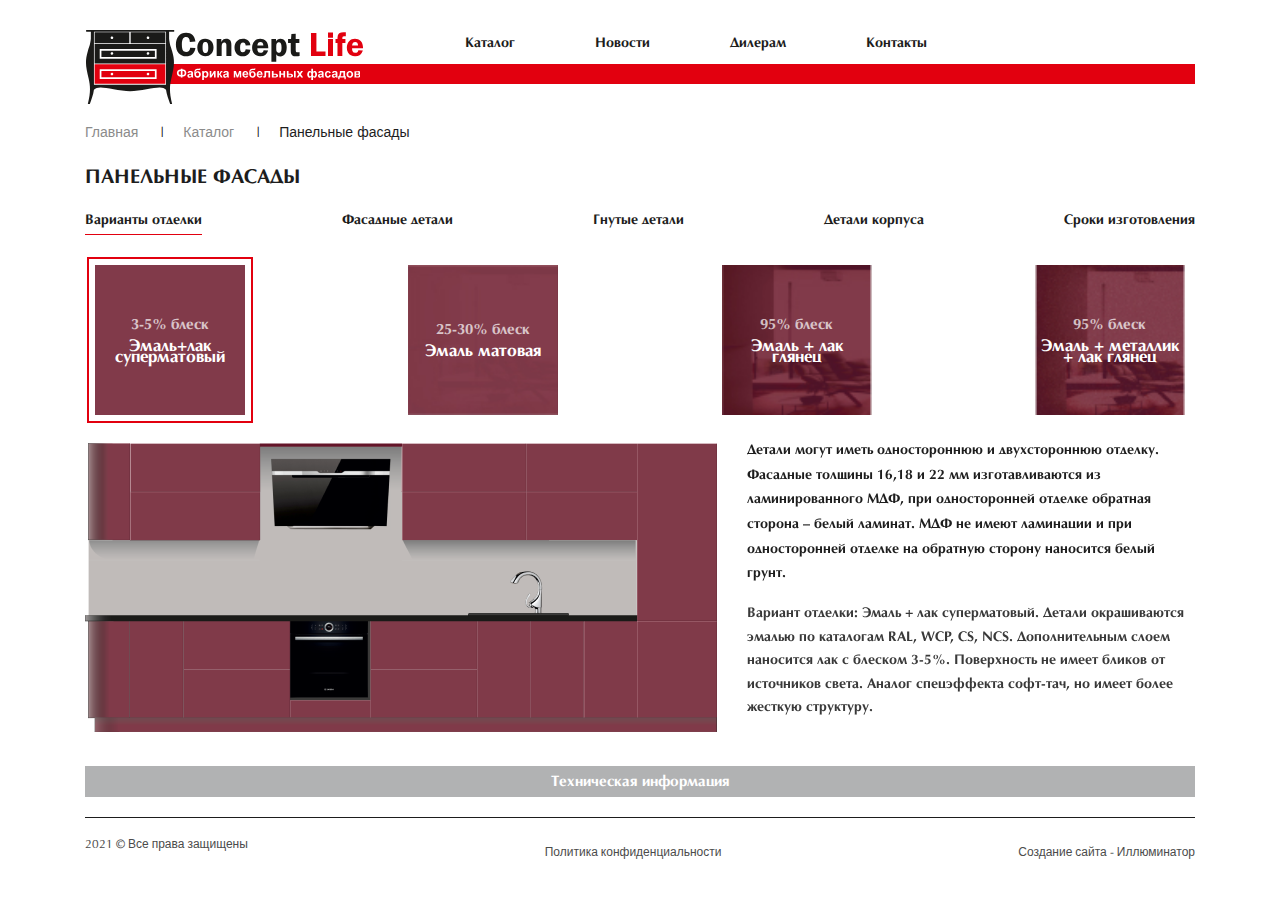
==== panelnyeFasady.html @ f0ea4cc9 "+" ====
<!doctype html>
<html lang="ru">

<head>
    <meta charset="UTF-8">
    <meta name="viewport"
        content="width=device-width, user-scalable=no, initial-scale=1.0, maximum-scale=1.0, minimum-scale=1.0">
    <meta http-equiv="X-UA-Compatible" content="ie=edge">
    <link rel="stylesheet" href="css/bootstrap.min.css">
    <link rel="stylesheet" href="css/first.css">
    <link rel="stylesheet" href="css/fonts/fonts.css">
    <title></title>
</head>

<body>
    <header>
        <div class="container">
            <div class="row">
                <div class="col-lg-4">
                    <a href="/"><img src="/images/logoHead.svg" alt="Логотип"></a>
                </div>
                <div class="col-lg-8">
                    <nav class="main_menu">
                        <ul>
                            <li><a href="/#catalog">Каталог</a></li>
                            <li><a href="">Новости</a></li>
                            <li><a href="">Дилерам</a></li>
                            <li><a href="">Контакты</a></li>
                        </ul>
                    </nav>
                </div>
            </div>
        </div>
    </header>
    <main>
        <div class="container">
            <div class="row">
                <div class="col-12">
                    <div class="breadcrumbs">
                        <ul itemscope="" itemtype="https://schema.org/BreadcrumbList">
                            <li itemprop="itemListElement" itemscope="" itemtype="https://schema.org/ListItem">
                                <a itemprop="item" href="/">
                                    <span itemprop="name">Главная</span>
                                </a>
                                <meta itemprop="position" content="1">
                            </li>
                            <li itemprop="itemListElement" itemscope="" itemtype="https://schema.org/ListItem">
                                <a itemprop="item" href="/#catalog">
                                    <span itemprop="name">Каталог</span>
                                </a>
                                <meta itemprop="position" content="2">
                            </li>
                            <li itemprop="itemListElement" itemscope="" itemtype="https://schema.org/ListItem">
                                <span itemprop="name">Панельные фасады</span>
                                <meta itemprop="position" content="2">
                            </li>
                        </ul>
                    </div>
                    <h1>ПАНЕЛЬНЫЕ ФАСАДЫ</h1>
                    <div class="slider_nav-list">
                        <div class="slider_nav-item active">Варианты отделки</div>
                        <div class="slider_nav-item">Фасадные детали</div>
                        <div class="slider_nav-item">Гнутые детали</div>
                        <div class="slider_nav-item">Детали корпуса </div>
                        <div class="slider_nav-item">Сроки изготовления</div>
                    </div>
                    <div class="slider_for">
                        <div class="slider_for-slide">
                            <div class="slider_for-body">
                                <div class="variant_otdel-list-nav">
                                    <div class="variant_otdel-item active"
                                        style="background-image: url(/images/navvar1.jpg);">
                                        <div class="percent-blind">3-5% блеск</div>
                                        <div class="variant_name">Эмаль+лак суперматовый</div>
                                    </div>
                                    <div class="variant_otdel-item "
                                        style="background-image: url(/images/navvar2.jpg);">
                                        <div class="percent-blind">25-30% блеск</div>
                                        <div class="variant_name">Эмаль матовая</div>
                                    </div>
                                    <div class="variant_otdel-item "
                                        style="background-image: url(/images/navvar3.jpg);">
                                        <div class="percent-blind">95% блеск</div>
                                        <div class="variant_name">Эмаль + лак глянец</div>
                                    </div>
                                    <div class="variant_otdel-item "
                                        style="background-image: url(/images/navvar4.jpg);">
                                        <div class="percent-blind">95% блеск</div>
                                        <div class="variant_name">Эмаль + металлик + лак глянец</div>
                                    </div>
                                </div>
                                <div class="variant_otdel-list-body">
                                    <div class="variant_otdel-picture">
                                        <img src="/images/variant.png" alt="">
                                    </div>
                                    <div class="variant_otdel-text">
                                        <p class="static_text">Детали могут иметь одностороннюю и двухстороннюю отделку.
                                            Фасадные толщины 16,18 и 22 мм изготавливаются из ламинированного МДФ, при
                                            односторонней отделке обратная сторона – белый ламинат. МДФ не имеют
                                            ламинации и при односторонней отделке на обратную сторону наносится
                                            белый грунт.</p>
                                        <p class="dynamic_text">Вариант отделки: Эмаль + лак суперматовый. Детали
                                            окрашиваются эмалью по каталогам RAL, WCP, CS, NCS. Дополнительным слоем
                                            наносится лак с блеском 3-5%. Поверхность не имеет бликов от источников
                                            света. Аналог спецэффекта софт-тач, но имеет более жесткую структуру.</p>
                                    </div>
                                </div>
                            </div>
                            <div class="slider_for-hiddenTech">
                                <div class="slider_for-hiddenTech-head">
                                    Техническая информация
                                </div>
                                <div class="slider_for-hiddenTech-body">
                                    <p>"Lorem ipsum dolor sit amet, consectetur adipiscing elit, sed do eiusmod tempor
                                        incididunt ut labore et dolore magna aliqua. Ut enim ad minim veniam, quis
                                        nostrud exercitation ullamco laboris nisi ut aliquip ex ea commodo consequat.
                                        Duis aute irure dolor in reprehenderit in voluptate velit esse cillum dolore eu
                                        fugiat nulla pariatur. Excepteur sint occaecat cupidatat non proident, sunt in
                                        culpa qui officia deserunt mollit anim id est laborum."</p>
                                </div>
                            </div>
                        </div>
                        <div class="slider_for-slide">
                            <div class="slider_for-body">
                                <div class="fasad_det-list">
                                    <div class="fasad_det-item">
                                        <div class="fasad_det-title">
                                            Фасад МДФ 16 мм (Мыло)
                                        </div>
                                        <img class="fasad_det-picture" src="/images/fasad_det1.jpg" alt="">
                                    </div>
                                    <div class="fasad_det-item">
                                        <div class="fasad_det-title">
                                            Фасад МДФ 18 мм (Мыло)
                                        </div>
                                        <img class="fasad_det-picture" src="/images/fasad_det2.jpg" alt="">
                                    </div>
                                    <div class="fasad_det-item">
                                        <div class="fasad_det-title">
                                            22 мм (Мыло)
                                        </div>
                                        <img class="fasad_det-picture" src="/images/fasad_det3.jpg" alt="">
                                    </div>
                                    <div class="fasad_det-item">
                                        <div class="fasad_det-title">
                                            Фасад МДФ 22 мм (Интегра КВ-1 или КВ-2)
                                        </div>
                                        <img class="fasad_det-picture" src="/images/fasad_det4.jpg" alt="">
                                    </div>
                                </div>
                            </div>
                            <div class="slider_for-hiddenTech">
                                <div class="slider_for-hiddenTech-head blackTransparent">
                                    Варианты дополнительной обработки фасадных деталей
                                </div>
                                <div class="slider_for-hiddenTech-body">
                                    <div class="fasad_tech-list">
                                        <div class="fasad_tech-item">
                                            <img src="/images/fasad_tech1.jpg" alt="">
                                            <div class="fasad_tech-title">Присадка
                                                под петли</div>
                                        </div>
                                        <div class="fasad_tech-item">
                                            <img src="/images/fasad_tech2.jpg" alt="">
                                            <div class="fasad_tech-title">Изготовление
                                                витрины</div>
                                        </div>
                                        <div class="fasad_tech-item">
                                            <img src="/images/fasad_tech3.jpg" alt="">
                                            <div class="fasad_tech-title">Изготовление витрины
                                                + четверть под стекло</div>
                                        </div>
                                        <div class="fasad_tech-item">
                                            <img src="/images/fasad_tech4.jpg" alt="">
                                            <div class="fasad_tech-title">Изготовление
                                                скоса</div>
                                        </div>
                                        <div class="fasad_tech-item">
                                            <img src="/images/fasad_tech5.jpg" alt="">
                                            <div class="fasad_tech-title">Изготовление
                                                скругления</div>
                                        </div>
                                        <div class="fasad_tech-item">
                                            <img src="/images/fasad_tech6.jpg" alt="">
                                            <div class="fasad_tech-title">Изготовление интегрированно
                                                ручки (толщина фасада 22 мм!!!)</div>
                                        </div>
                                    </div>
                                </div>
                            </div>
                        </div>
                        <div class="slider_for-slide">
                            <div class="slider_for-body">
                                <div class="row">
                                    <div class="col-lg-3">
                                        <div class="gnyt_title">Выпуклый арт. Ф-01</div>
                                        <img src="/images/gnyt1.svg" alt="" class="gnyt_pic">
                                    </div>
                                    <div class="col-lg-3">
                                        <div class="gnyt_title">Вогнутый верхний арт ф 02</div>
                                        <img src="/images/gnyt2.svg" alt="" class="gnyt_pic">
                                    </div>
                                    <div class="col-lg-3">
                                        <div class="gnyt_title">Выпуклый арт. Ф-01</div>
                                        <img src="/images/gnyt3.svg" alt="" class="gnyt_pic">
                                    </div>
                                    <div class="col-lg-3">
                                        <div class="gnyt_title">Выпуклый арт. Ф-01</div>
                                        <img src="/images/gnyt4.svg" alt="" class="gnyt_pic">
                                    </div>
                                    <div class="col-lg-4">
                                        <div class="gnyt_title">Выпуклый арт. Ф-01</div>
                                        <img src="/images/gnyt5.svg" alt="" class="gnyt_pic">
                                    </div>
                                    <div class="col-lg-4">
                                        <div class="gnyt_title">Выпуклый арт. Ф-01</div>
                                        <img src="/images/gnyt6.svg" alt="" class="gnyt_pic">
                                    </div>
                                    <div class="col-lg-4">
                                        <div class="gnyt_title">Выпуклый арт. Ф-01</div>
                                        <img src="/images/gnyt7.svg" alt="" class="gnyt_pic">
                                    </div>
                                </div>
                            </div>
                            <div class="slider_for-hiddenTech">
                                <div class="slider_for-hiddenTech-head blackTransparent">
                                    Варианты дополнительной обработки фасадных деталей
                                </div>
                                <div class="slider_for-hiddenTech-body">
                                    <div class="fasad_tech-list">
                                        <div class="fasad_tech-item">
                                            <img src="/images/fasad_tech1.jpg" alt="">
                                            <div class="fasad_tech-title">Присадка
                                                под петли</div>
                                        </div>
                                        <div class="fasad_tech-item">
                                            <img src="/images/fasad_tech2.jpg" alt="">
                                            <div class="fasad_tech-title">Изготовление
                                                витрины</div>
                                        </div>
                                        <div class="fasad_tech-item">
                                            <img src="/images/fasad_tech3.jpg" alt="">
                                            <div class="fasad_tech-title">Изготовление витрины
                                                + четверть под стекло</div>
                                        </div>
                                        <div class="fasad_tech-item">
                                            <img src="/images/fasad_tech4.jpg" alt="">
                                            <div class="fasad_tech-title">Изготовление
                                                скоса</div>
                                        </div>
                                        <div class="fasad_tech-item">
                                            <img src="/images/fasad_tech5.jpg" alt="">
                                            <div class="fasad_tech-title">Изготовление
                                                скругления</div>
                                        </div>
                                        <div class="fasad_tech-item">
                                            <img src="/images/fasad_tech6.jpg" alt="">
                                            <div class="fasad_tech-title">Изготовление интегрированно
                                                ручки (толщина фасада 22 мм!!!)</div>
                                        </div>
                                    </div>
                                </div>
                            </div>
                        </div>
                        <div class="slider_for-slide">
                            <div class="slider_for-body">
                                <div class="detail_korpus">
                                    <img src="/images/detal_panel_fasad.jpg" alt="">
                                    <img src="/images/detal_panel_fasad2.jpg" alt="">
                                </div>
                            </div>
                            <div class="slider_for-hiddenTech">
                                <div class="slider_for-hiddenTech-head">
                                    Техническая информация
                                </div>
                                <div class="slider_for-hiddenTech-body">
                                    <div class="fasad_tech-list">
                                        <div class="fasad_tech-item">
                                            <img src="/images/det_kor0.png" alt="">
                                            <div class="fasad_tech-title">Изготовление
                                                паза</div>
                                        </div>
                                        <div class="fasad_tech-item">
                                            <img src="/images/det_kor1.png" alt="">
                                            <div class="fasad_tech-title">Изготовление
                                                выреза</div>
                                        </div>
                                        <div class="fasad_tech-item">
                                            <img src="/images/det_kor2.png" alt="">
                                            <div class="fasad_tech-title">Изготовление
                                                скоса</div>
                                        </div>
                                        <div class="fasad_tech-item">
                                            <img src="/images/det_kor3.png" alt="">
                                            <div class="fasad_tech-title">Изготовление
                                                скругление</div>
                                        </div>
                                        <div class="fasad_tech-item">
                                            <img src="/images/det_kor4.png" alt="">
                                            <div class="fasad_tech-title">Изготовление
                                                по эскизу</div>
                                        </div>
                                        <div class="fasad_tech-item">
                                            <img src="/images/det_kor5.png" alt="">
                                            <div class="fasad_tech-title">Нарастить
                                                деталь по длине</div>
                                        </div>
                                        <div class="fasad_tech-item">
                                            <img src="/images/det_kor6.png" alt="">
                                            <div class="fasad_tech-title">Склеить уголок
                                                на ус</div>
                                        </div>
                                    </div>
                                </div>
                            </div>
                        </div>
                        <div class="slider_for-slide">
                            <div class="slider_for-body">
                                <p>Lorem ipsum dolor sit amet, consectetur adipiscing elit, sed do eiusmod tempor incididunt ut labore et dolore magna aliqua. Ut enim ad minim veniam, quis nostrud exercitation ullamco laboris nisi ut aliquip ex ea commodo consequat. Duis aute irure dolor in reprehenderit in voluptate velit esse cillum dolore eu fugiat nulla pariatur. Excepteur sint occaecat cupidatat non proident, sunt in culpa qui officia deserunt mollit anim id est laborum.</p>
                            </div>
                        </div>
                    </div>
                </div>
            </div>
        </div>
    </main>
    <footer>
        <div class="container">
            <div class="row">
                <div class="col-12">
                    <div class="footInfo">
                        <p>2021 © Все права защищены</p>
                        <a href="/pk.pdf" target="_blank">Политика конфиденциальности</a>
                        <a href="https://illuminator3000.ru/" target="_blank">Создание сайта - Иллюминатор</a>
                    </div>
                </div>
            </div>
        </div>
    </footer>
    <link rel="stylesheet" href="css/slick.css" />
    <link rel="stylesheet" href="css/slick-theme.css" />
    <link rel="stylesheet" href="css/lightbox.min.css" />
    <link rel="stylesheet" href="css/main.css">
    <script defer src="js/jquery-3.4.1.min.js"></script>
    <script defer src="js/popper.min.js"></script>
    <script defer src="js/bootstrap.min.js"></script>
    <script defer src="js/slick.min.js"></script>
    <script defer src="js/lightbox.min.js"></script>
    <script defer src="js/script.js"></script>
</body>

</html>
---- css/first.css ----
.main_menu ul{
    display: flex;
    justify-content: flex-start;
    align-items: flex-start;
    padding-left: 0;
    margin-top: 5px;
}
.main_menu ul li{
    list-style-type: none;
    margin-right: 80px;
}
.main_menu ul li a{
    font-weight: bold;
    font-size: 14px;
    line-height: 16px;
}
a:hover{
    color: #E2000F;
    text-decoration: none;
}
a{
    color: #1d1d1d;
}
header{
    margin: 30px 0 10px;
}
.main_menu{
    position: relative;
}
.main_menu::after{
    content: '';
    position: absolute;
    height: 20px;
    z-index: 1;
    width: calc(100% + 105px);
    background: #E2000F;
    bottom: -33px;
    left: -105px;
}
.greyBg{
    background: #EFEFEF;
    padding: 67px 0 106px;
    margin-top: -30px;
}
.catalog_item-name{
    font-weight: bold;
    font-size: 16px;
    line-height: 122%;
}
---- css/fonts/fonts.css ----
@font-face {
	font-family: 'Optima'; 
	src: url('Optima.eot');
	src: local('Optima'), url('Optima.woff') format('woff'), url('Optima.svg') format('svg');
    font-weight: normal;
    font-style: normal;
}
@font-face {
	font-family: 'Optima'; 
	src: url('Optima-Bold.eot');
	src: local('Optima Bold'), url('Optima-Bold.woff') format('woff'), url('Optima-Bold.ttf') format('truetype'), url('Optima-Bold.svg') format('svg');
    font-weight: bold;
    font-style: normal;
}
@font-face {
	font-family: 'Optima'; 
	src: url('Optima-Italic.eot');
	src: local('Optima Italic'), url('Optima-Italic.woff') format('woff'), url('Optima-Italic.ttf') format('truetype'), url('Optima-Italic.svg') format('svg');
    font-weight: normal;
    font-style: italic;
}
body{
    font-family: 'Optima',sans-serif;
    font-weight: normal;
    font-style: normal;
    line-height: normal;
    color: #1D1D1D;
    font-size: 14px;
    font-weight: bold;
}
---- css/main.css ----
.insta_title{
    font-weight: bold;
    font-size: 30px;
    line-height: 34px;
    text-align: center;
    margin: 60px 0 11px;
}
.insta_subtitle{
    font-style: italic;
    font-weight: normal;
    font-size: 25px;
    line-height: 28px;
    text-align: center;
    color: #E2000F;
    display: block;
}
.insta_slider{
    margin: 53px 0 51px;
    position: relative;
    width: calc(100% + 30px);
    left: -15px;
}
.insta_slide{
    margin: 0 15px;
}
.insta_slide img{
    max-width: 100%;
}
.insta_slider ul.slick-dots {
    display: none!important;
}
.arrow{
    display: flex;
    justify-content: center;
    align-items: center;
}
.arrowWithCount{
    display: flex;
    flex-direction: column;
    align-items: center;
    justify-content: center;
    height: 100%;
}
.arrow .prev{
    margin-right: 30px;
}
.next,.prev{
    cursor: pointer;
}
.arrow .prev:hover .circle,.arrow .next:hover .circle{
    fill: #E2000F;
}
.arrow .prev:hover .arr,.arrow .next:hover .arr{
    fill: #232323;
}
.count{
    width: 100%;
    text-align: center;
    margin-top: 41px;
}
.all{
    font-weight: normal;
    font-size: 14px;
    color: #232323;
}
.current{
    font-weight: bold;
    font-size: 16px;
    color: #E2000F;
}
footer{
    margin-top: 20px;
}
.footInfo{
    display: flex;
    justify-content: space-between;
    align-items: center;
    padding: 16px 0 18px;
    border-top: 1px solid #1d1d1d;
}
.footInfo a,.footInfo p{
    font-size: 12px;
    line-height: 188.99%;
    color: #4B4B4B;
    font-weight: normal;
}
.breadcrumbs{
    margin: 10px 0 19px;
}
.breadcrumbs ul {
    display: flex;
    align-items: baseline;
    justify-content: flex-start;
    flex-wrap: wrap;
    padding-left: 0;
}
.breadcrumbs ul li{
    list-style-type: none;
    font-weight: normal;
}
.breadcrumbs ul li:not(:last-child)::after {
    content: '|';
    padding: 0 18px;
    font-size: 14px;
    line-height: 17px;
    color: #0f0f0f;
}
.breadcrumbs ul li a span{
    color: #8B8B8B;
}
.breadcrumbs ul span{
    color: #1d1d1d;
}
h1{
    font-weight: bold;
    font-size: 20px;
    line-height: 155.02%;
    color: #1D1D1D;
    margin-bottom: 20px;
}
.slider_nav-list{
    display: flex;
    justify-content: space-between;
    align-items: center;
}
.slider_nav-item{
    cursor: pointer;
    font-weight: bold;
    font-size: 14px;
    line-height: 16px;
    color: #1D1D1D;
    border-bottom:  1px solid transparent;
    padding-bottom: 6px;
}
.slider_nav-item.active{
    border-bottom:  1px solid #E2000F;
}
.variant_otdel-list-nav{
    display: flex;
    justify-content: space-between;
    align-items: center;
}
.variant_otdel-item{
    margin: 0 10px 23px;
    width: 150px;
    height: 150px;
    padding: 5px;
    position: relative;
    display: flex;
    flex-direction: column;
    align-items: center;
    justify-content: center;
    text-align: center;
    background-size: cover;
    background-position: center;
    cursor: pointer;
}
.variant_otdel-item .percent-blind{
    font-weight: bold;
    font-size: 15px;
    line-height: 11px;
    text-align: center;
    color: #FFFFFF;
    opacity: 0.7;
    margin-bottom: 10px;
}
.variant_otdel-item .variant_name{
    font-weight: bold;
    font-size: 17px;
    line-height: 11px;
    text-align: center;
    color: #FFFFFF;
}
.variant_otdel-item.active::after{
    content: '';
    width: calc(100% + 16px);
    height: calc(100% + 16px);
    top: -8px;
    left: -8px;
    border: 2px solid #E2000F;
    position: absolute;
}
.variant_otdel-list-body{
    display: flex;
    justify-content: space-between;
    align-items: center;
}
.variant_otdel-text{
    margin-left: 30px;
}
.variant_otdel-text .static_text{
    line-height: 176.52%;
}
.variant_otdel-text .dynamic_text{
    line-height: 169.52%;
    color: #393939;
}
.fasad_det-list{
    display: flex;
    justify-content: space-between;
    margin: 12px 0 5px;
}
.fasad_tech-list{
    display: flex;
    justify-content: space-between;
    align-items: flex-start;
    margin: 28px 0 0px;
}
.fasad_tech-item .fasad_tech-title{
    max-width: 217px;
    margin-top: 10px;
    font-size: 14px;
    line-height: 14px;
    text-align: center;
    color: #3B3A39;
}
.fasad_tech-item{
    display: flex;
    flex-direction: column;
    align-items: center;
    justify-content: flex-start;
    text-align: center;
}
.fasad_tech-item img{
    height: 95px;
    object-fit: cover;
}
.slider_for-hiddenTech-head{
    text-align: center;
    color: #FFF;
    padding: 7px 0;
    background: #B1B2B3;
    font-size: 15px;
    margin: 20px 0 0;
}
.activeHid .slider_for-hiddenTech-head{
    cursor: pointer;
}
.slider_for-hiddenTech-body{
    padding-top: 20px;
}
.activeHid .slider_for-hiddenTech-body{
    position: absolute;
    opacity: 0;
    background: white;
    z-index: 5;
    width: 100%;
    padding-top: 0;
}
.activeHid.active .slider_for-hiddenTech-body{
    opacity: 1;
    padding-top: 20px;
}
.slider_for-hiddenTech{
    position: relative;
    transition: all .5s;
    background: #FFF;
    z-index: 5;
}
.slider_for-hiddenTech-head.blackTransparent{
    background: transparent;
    color: #393939;
}
footer.active{
    position: fixed;
    width: 100%;
    bottom: 0;
}
.gnyt_pic{
    object-fit: contain;
    width: 100%;
    height: 143px;
}
.slider_for-body{
    margin: 30px 0;
}
.gnyt_title{
    text-align: center;
}
.gnyt_pic{
    margin: 15px 0 20px;
}
.detail_korpus{
    display: flex;
    justify-content: space-between;
    height: 388px;
}
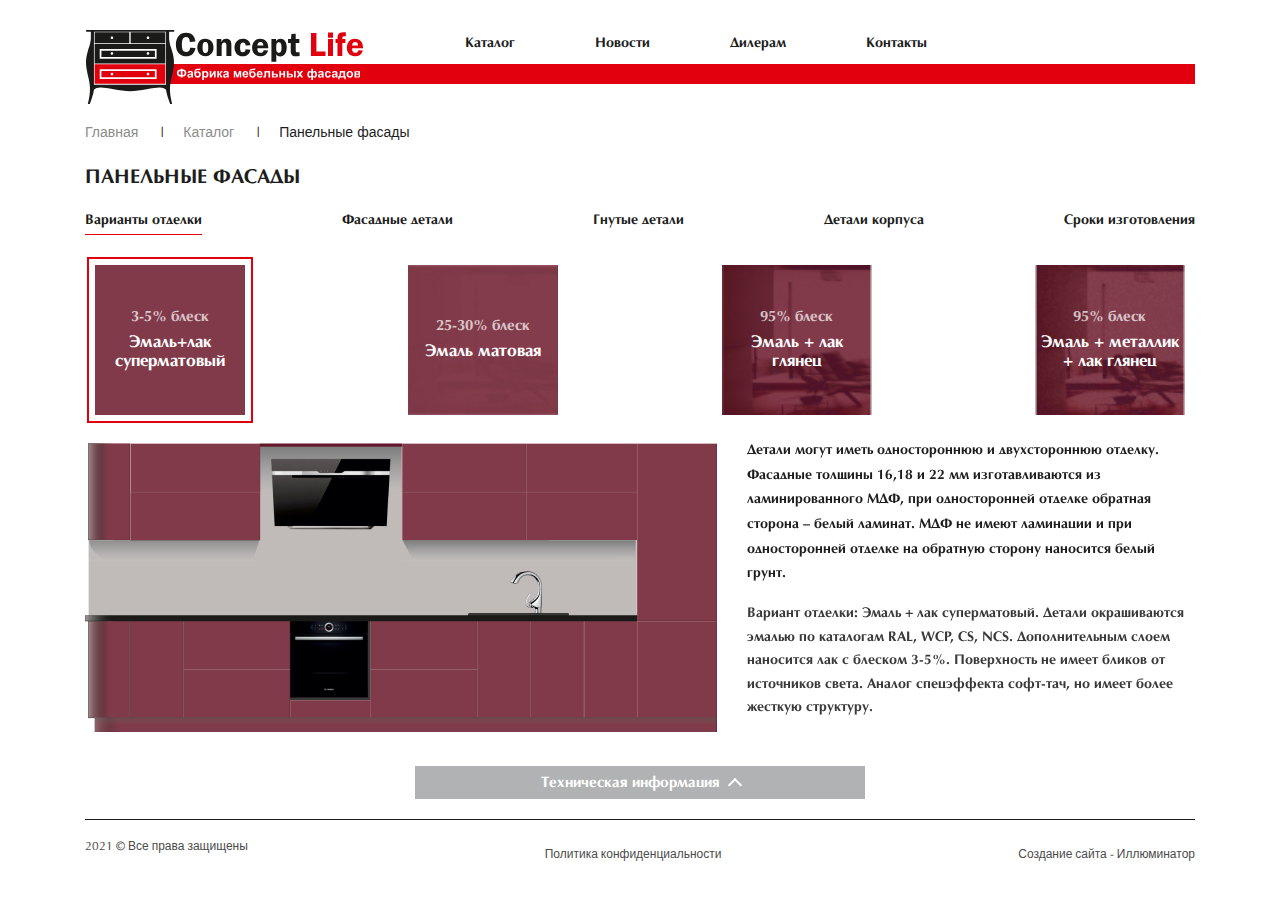
==== commit 4f20a47d: "+" ====
--- a/panelnyeFasady.html
+++ b/panelnyeFasady.html
@@ -17,15 +17,15 @@
         <div class="container">
             <div class="row">
                 <div class="col-lg-4">
-                    <a href="/"><img src="/images/logoHead.svg" alt="Логотип"></a>
+                    <a href="/"><img src="images/logoHead.svg" alt="Логотип"></a>
                 </div>
                 <div class="col-lg-8">
                     <nav class="main_menu">
                         <ul>
                             <li><a href="/#catalog">Каталог</a></li>
                             <li><a href="">Новости</a></li>
-                            <li><a href="">Дилерам</a></li>
-                            <li><a href="">Контакты</a></li>
+                            <li><a href="/diler.html">Дилерам</a></li>
+                            <li><a href="/contact.html">Контакты</a></li>
                         </ul>
                     </nav>
                 </div>
@@ -69,29 +69,29 @@
                             <div class="slider_for-body">
                                 <div class="variant_otdel-list-nav">
                                     <div class="variant_otdel-item active"
-                                        style="background-image: url(/images/navvar1.jpg);">
+                                        style="background-image: url(images/navvar1.jpg);">
                                         <div class="percent-blind">3-5% блеск</div>
                                         <div class="variant_name">Эмаль+лак суперматовый</div>
                                     </div>
                                     <div class="variant_otdel-item "
-                                        style="background-image: url(/images/navvar2.jpg);">
+                                        style="background-image: url(images/navvar2.jpg);">
                                         <div class="percent-blind">25-30% блеск</div>
                                         <div class="variant_name">Эмаль матовая</div>
                                     </div>
                                     <div class="variant_otdel-item "
-                                        style="background-image: url(/images/navvar3.jpg);">
+                                        style="background-image: url(images/navvar3.jpg);">
                                         <div class="percent-blind">95% блеск</div>
                                         <div class="variant_name">Эмаль + лак глянец</div>
                                     </div>
                                     <div class="variant_otdel-item "
-                                        style="background-image: url(/images/navvar4.jpg);">
+                                        style="background-image: url(images/navvar4.jpg);">
                                         <div class="percent-blind">95% блеск</div>
                                         <div class="variant_name">Эмаль + металлик + лак глянец</div>
                                     </div>
                                 </div>
                                 <div class="variant_otdel-list-body">
                                     <div class="variant_otdel-picture">
-                                        <img src="/images/variant.png" alt="">
+                                        <img src="images/variant.png" alt="">
                                     </div>
                                     <div class="variant_otdel-text">
                                         <p class="static_text">Детали могут иметь одностороннюю и двухстороннюю отделку.
@@ -127,25 +127,25 @@
                                         <div class="fasad_det-title">
                                             Фасад МДФ 16 мм (Мыло)
                                         </div>
-                                        <img class="fasad_det-picture" src="/images/fasad_det1.jpg" alt="">
+                                        <img class="fasad_det-picture" src="images/fasad_det1.jpg" alt="">
                                     </div>
                                     <div class="fasad_det-item">
                                         <div class="fasad_det-title">
                                             Фасад МДФ 18 мм (Мыло)
                                         </div>
-                                        <img class="fasad_det-picture" src="/images/fasad_det2.jpg" alt="">
+                                        <img class="fasad_det-picture" src="images/fasad_det2.jpg" alt="">
                                     </div>
                                     <div class="fasad_det-item">
                                         <div class="fasad_det-title">
                                             22 мм (Мыло)
                                         </div>
-                                        <img class="fasad_det-picture" src="/images/fasad_det3.jpg" alt="">
+                                        <img class="fasad_det-picture" src="images/fasad_det3.jpg" alt="">
                                     </div>
                                     <div class="fasad_det-item">
                                         <div class="fasad_det-title">
                                             Фасад МДФ 22 мм (Интегра КВ-1 или КВ-2)
                                         </div>
-                                        <img class="fasad_det-picture" src="/images/fasad_det4.jpg" alt="">
+                                        <img class="fasad_det-picture" src="images/fasad_det4.jpg" alt="">
                                     </div>
                                 </div>
                             </div>
@@ -156,32 +156,32 @@
                                 <div class="slider_for-hiddenTech-body">
                                     <div class="fasad_tech-list">
                                         <div class="fasad_tech-item">
-                                            <img src="/images/fasad_tech1.jpg" alt="">
+                                            <img src="images/fasad_tech1.jpg" alt="">
                                             <div class="fasad_tech-title">Присадка
                                                 под петли</div>
                                         </div>
                                         <div class="fasad_tech-item">
-                                            <img src="/images/fasad_tech2.jpg" alt="">
+                                            <img src="images/fasad_tech2.jpg" alt="">
                                             <div class="fasad_tech-title">Изготовление
                                                 витрины</div>
                                         </div>
                                         <div class="fasad_tech-item">
-                                            <img src="/images/fasad_tech3.jpg" alt="">
+                                            <img src="images/fasad_tech3.jpg" alt="">
                                             <div class="fasad_tech-title">Изготовление витрины
                                                 + четверть под стекло</div>
                                         </div>
                                         <div class="fasad_tech-item">
-                                            <img src="/images/fasad_tech4.jpg" alt="">
+                                            <img src="images/fasad_tech4.jpg" alt="">
                                             <div class="fasad_tech-title">Изготовление
                                                 скоса</div>
                                         </div>
                                         <div class="fasad_tech-item">
-                                            <img src="/images/fasad_tech5.jpg" alt="">
+                                            <img src="images/fasad_tech5.jpg" alt="">
                                             <div class="fasad_tech-title">Изготовление
                                                 скругления</div>
                                         </div>
                                         <div class="fasad_tech-item">
-                                            <img src="/images/fasad_tech6.jpg" alt="">
+                                            <img src="images/fasad_tech6.jpg" alt="">
                                             <div class="fasad_tech-title">Изготовление интегрированно
                                                 ручки (толщина фасада 22 мм!!!)</div>
                                         </div>
@@ -194,31 +194,31 @@
                                 <div class="row">
                                     <div class="col-lg-3">
                                         <div class="gnyt_title">Выпуклый арт. Ф-01</div>
-                                        <img src="/images/gnyt1.svg" alt="" class="gnyt_pic">
+                                        <a href="images/gnyt1.svg" data-lightbox='gnyt'><img src="images/gnyt1.svg" alt="" class="gnyt_pic"></a>
                                     </div>
                                     <div class="col-lg-3">
                                         <div class="gnyt_title">Вогнутый верхний арт ф 02</div>
-                                        <img src="/images/gnyt2.svg" alt="" class="gnyt_pic">
+                                        <a href="images/gnyt2.svg" data-lightbox='gnyt'><img src="images/gnyt2.svg" alt="" class="gnyt_pic"></a>
                                     </div>
                                     <div class="col-lg-3">
                                         <div class="gnyt_title">Выпуклый арт. Ф-01</div>
-                                        <img src="/images/gnyt3.svg" alt="" class="gnyt_pic">
+                                        <a href="images/gnyt3.svg" data-lightbox='gnyt'><img src="images/gnyt3.svg" alt="" class="gnyt_pic"></a>
                                     </div>
                                     <div class="col-lg-3">
                                         <div class="gnyt_title">Выпуклый арт. Ф-01</div>
-                                        <img src="/images/gnyt4.svg" alt="" class="gnyt_pic">
+                                        <a href="images/gnyt4.svg" data-lightbox='gnyt'><img src="images/gnyt4.svg" alt="" class="gnyt_pic"></a>
                                     </div>
                                     <div class="col-lg-4">
                                         <div class="gnyt_title">Выпуклый арт. Ф-01</div>
-                                        <img src="/images/gnyt5.svg" alt="" class="gnyt_pic">
+                                        <a href="images/gnyt5.svg" data-lightbox='gnyt'><img src="images/gnyt5.svg" alt="" class="gnyt_pic"></a>
                                     </div>
                                     <div class="col-lg-4">
                                         <div class="gnyt_title">Выпуклый арт. Ф-01</div>
-                                        <img src="/images/gnyt6.svg" alt="" class="gnyt_pic">
+                                        <a href="images/gnyt6.svg" data-lightbox='gnyt'><img src="images/gnyt6.svg" alt="" class="gnyt_pic"></a>
                                     </div>
                                     <div class="col-lg-4">
                                         <div class="gnyt_title">Выпуклый арт. Ф-01</div>
-                                        <img src="/images/gnyt7.svg" alt="" class="gnyt_pic">
+                                        <a href="images/gnyt7.svg" data-lightbox='gnyt'><img src="images/gnyt7.svg" alt="" class="gnyt_pic"></a>
                                     </div>
                                 </div>
                             </div>
@@ -229,32 +229,32 @@
                                 <div class="slider_for-hiddenTech-body">
                                     <div class="fasad_tech-list">
                                         <div class="fasad_tech-item">
-                                            <img src="/images/fasad_tech1.jpg" alt="">
+                                            <img src="images/fasad_tech1.jpg" alt="">
                                             <div class="fasad_tech-title">Присадка
                                                 под петли</div>
                                         </div>
                                         <div class="fasad_tech-item">
-                                            <img src="/images/fasad_tech2.jpg" alt="">
+                                            <img src="images/fasad_tech2.jpg" alt="">
                                             <div class="fasad_tech-title">Изготовление
                                                 витрины</div>
                                         </div>
                                         <div class="fasad_tech-item">
-                                            <img src="/images/fasad_tech3.jpg" alt="">
+                                            <img src="images/fasad_tech3.jpg" alt="">
                                             <div class="fasad_tech-title">Изготовление витрины
                                                 + четверть под стекло</div>
                                         </div>
                                         <div class="fasad_tech-item">
-                                            <img src="/images/fasad_tech4.jpg" alt="">
+                                            <img src="images/fasad_tech4.jpg" alt="">
                                             <div class="fasad_tech-title">Изготовление
                                                 скоса</div>
                                         </div>
                                         <div class="fasad_tech-item">
-                                            <img src="/images/fasad_tech5.jpg" alt="">
+                                            <img src="images/fasad_tech5.jpg" alt="">
                                             <div class="fasad_tech-title">Изготовление
                                                 скругления</div>
                                         </div>
                                         <div class="fasad_tech-item">
-                                            <img src="/images/fasad_tech6.jpg" alt="">
+                                            <img src="images/fasad_tech6.jpg" alt="">
                                             <div class="fasad_tech-title">Изготовление интегрированно
                                                 ручки (толщина фасада 22 мм!!!)</div>
                                         </div>
@@ -265,8 +265,8 @@
                         <div class="slider_for-slide">
                             <div class="slider_for-body">
                                 <div class="detail_korpus">
-                                    <img src="/images/detal_panel_fasad.jpg" alt="">
-                                    <img src="/images/detal_panel_fasad2.jpg" alt="">
+                                    <img src="images/detal_panel_fasad.jpg" alt="">
+                                    <img src="images/detal_panel_fasad2.jpg" alt="">
                                 </div>
                             </div>
                             <div class="slider_for-hiddenTech">
@@ -276,37 +276,37 @@
                                 <div class="slider_for-hiddenTech-body">
                                     <div class="fasad_tech-list">
                                         <div class="fasad_tech-item">
-                                            <img src="/images/det_kor0.png" alt="">
+                                            <img src="images/det_kor0.png" alt="">
                                             <div class="fasad_tech-title">Изготовление
                                                 паза</div>
                                         </div>
                                         <div class="fasad_tech-item">
-                                            <img src="/images/det_kor1.png" alt="">
+                                            <img src="images/det_kor1.png" alt="">
                                             <div class="fasad_tech-title">Изготовление
                                                 выреза</div>
                                         </div>
                                         <div class="fasad_tech-item">
-                                            <img src="/images/det_kor2.png" alt="">
+                                            <img src="images/det_kor2.png" alt="">
                                             <div class="fasad_tech-title">Изготовление
                                                 скоса</div>
                                         </div>
                                         <div class="fasad_tech-item">
-                                            <img src="/images/det_kor3.png" alt="">
+                                            <img src="images/det_kor3.png" alt="">
                                             <div class="fasad_tech-title">Изготовление
                                                 скругление</div>
                                         </div>
                                         <div class="fasad_tech-item">
-                                            <img src="/images/det_kor4.png" alt="">
+                                            <img src="images/det_kor4.png" alt="">
                                             <div class="fasad_tech-title">Изготовление
                                                 по эскизу</div>
                                         </div>
                                         <div class="fasad_tech-item">
-                                            <img src="/images/det_kor5.png" alt="">
+                                            <img src="images/det_kor5.png" alt="">
                                             <div class="fasad_tech-title">Нарастить
                                                 деталь по длине</div>
                                         </div>
                                         <div class="fasad_tech-item">
-                                            <img src="/images/det_kor6.png" alt="">
+                                            <img src="images/det_kor6.png" alt="">
                                             <div class="fasad_tech-title">Склеить уголок
                                                 на ус</div>
                                         </div>
--- a/css/main.css
+++ b/css/main.css
@@ -167,7 +167,7 @@
 .variant_otdel-item .variant_name{
     font-weight: bold;
     font-size: 17px;
-    line-height: 11px;
+    line-height: normal;
     text-align: center;
     color: #FFFFFF;
 }
@@ -232,9 +232,38 @@
     background: #B1B2B3;
     font-size: 15px;
     margin: 20px 0 0;
+    border: 1px solid transparent;
 }
 .activeHid .slider_for-hiddenTech-head{
     cursor: pointer;
+    margin: 20px auto 0;
+    width: 450px;
+    display: flex;
+    justify-content: center;
+    align-items: center;
+}
+.activeHid .slider_for-hiddenTech-head::after{
+    content: '';
+    display: block;
+    width: 10px;
+    height: 10px;
+    border-top: 2px solid white;
+    border-left: 2px solid white;
+    transform: rotate(45deg);
+    margin: 4px 0 0 10px;
+    transition: all .3s;
+}
+.activeHid .slider_for-hiddenTech-head:hover::after{
+    border-top: 2px solid #B1B2B3;
+    border-left: 2px solid #B1B2B3;
+}
+.active.activeHid .slider_for-hiddenTech-head::after {
+    transform: rotate(-135deg) translateY(6px);
+}
+.activeHid .slider_for-hiddenTech-head:hover{
+    color: #B1B2B3;
+    background: #FFF;
+    border: 1px solid #B1B2B3;
 }
 .slider_for-hiddenTech-body{
     padding-top: 20px;
@@ -245,21 +274,36 @@
     background: white;
     z-index: 5;
     width: 100%;
-    padding-top: 0;
+    padding: 15px;
+    border: 1px solid black;
 }
 .activeHid.active .slider_for-hiddenTech-body{
     opacity: 1;
-    padding-top: 20px;
+    margin-top: 20px;
 }
 .slider_for-hiddenTech{
     position: relative;
     transition: all .5s;
-    background: #FFF;
     z-index: 5;
 }
 .slider_for-hiddenTech-head.blackTransparent{
-    background: transparent;
+    background: white;
     color: #393939;
+}
+.activeHid .slider_for-hiddenTech-head.blackTransparent:hover{
+    background: #393939;
+    color: white;
+}
+.activeHid .slider_for-hiddenTech-head.blackTransparent{
+    border: 1px solid #393939;
+}
+.activeHid .slider_for-hiddenTech-head.blackTransparent::after{
+    border-top: 2px solid #393939;
+    border-left: 2px solid #393939;
+}
+.activeHid .slider_for-hiddenTech-head.blackTransparent:hover::after{
+    border-top: 2px solid white;
+    border-left: 2px solid white;
 }
 footer.active{
     position: fixed;
@@ -284,4 +328,171 @@
     display: flex;
     justify-content: space-between;
     height: 388px;
+}
+.diler_search{
+    display: flex;
+    justify-content: space-between;
+    align-items: center;
+}
+.diler_select{
+    position: relative;
+}
+.diler_body{
+    position: absolute;
+    width: 100%;
+    height: 150px;
+    z-index: -1;
+    overflow: auto;
+    background: transparent;
+}
+.diler_body.active{
+    z-index: 5;
+}
+.diler_body-list{
+    transform: translateY(-100%);
+    background: white;
+    transition: all .5s;
+    width: 100%;
+    position: absolute;
+}
+.active .diler_body-list{
+    transform: none;
+}
+.diler_body-item{
+    background-color: rgba(230, 230, 230, 0.9);
+    width: 100%;
+    padding: 3px 5px;
+}
+.diler_body-item:hover{
+    background: #E2000F99;
+    color: #FFF;
+}
+.diler_title{
+    font-weight: bold;
+    font-size: 15px;
+    line-height: 17px;
+    color: #1D1D1D;
+    padding-bottom: 7px;
+    border-bottom: 2px solid #E2000F;
+}
+.diler_head{
+    width: 254px;
+    padding-bottom: 7px;
+    border-bottom:  1px solid #535353;
+    font-size: 14px;
+    line-height: 15px;
+    color: #535353;
+    display: flex;
+    justify-content: space-between;
+    align-items: center;
+    cursor: pointer;
+}
+.diler_head::after{
+    content: '';
+    display: block;
+    width: 5px;
+    height: 5px;
+    border-bottom: 1px solid #535353;
+    border-right: 1px solid #535353;
+    transform: rotate(45deg);
+    margin-right: 4px;
+    transition: all .5s;
+}
+.diler_info{
+    display: flex;
+    justify-content: space-between;
+    align-items: flex-start;
+    flex-wrap: wrap;
+}
+.diler_har{
+    width: 33%;
+    margin: 6px 0;
+}
+.diler_znach{
+    width: 57%;
+    margin: 6px 0;
+}
+.diler_znach.social a{
+    font-size: 14px;
+    line-height: 27px;
+    padding-bottom: 3px;
+    border-bottom: 1px solid #E2000F;
+    margin-right: 15px;
+    font-weight: normal;
+}
+.diler_znach.name{
+    margin: 29px 0 18px;
+}
+.diler_har{
+    color: #535353;
+    font-weight: normal;
+}
+.diler_info-pagediler{
+    display: flex;
+    flex-direction: column;
+    justify-content: space-between;
+    height: calc(100% - 30px);
+}
+.row_char{
+    display: flex;
+    justify-content: space-between;
+    width: 100%;
+}
+.diler_content{
+    padding: 27px 0 27px 65px;
+    margin-top: 51px;
+    border: 1px solid #000;
+}
+h2{
+    font-size: 20px;
+    color: #1D1D1D;
+}
+.user_info{
+    display: flex;
+    justify-content: space-between;
+    align-items: baseline;
+    flex-wrap: wrap;
+    width: 70%;
+}
+.user_info label{
+    width: calc(50% - 30px);
+    display: flex;
+    flex-direction: column;
+    font-weight: normal;
+    margin-bottom: 23px;
+}
+.user_info input{
+    border-radius: 0;
+    border-width: 0 0 1px 0;
+    border-color: #242424;
+    margin-top: 2px;
+    padding: 5px 0;
+}
+.diler_form{
+    margin-top: 28px;
+    display: flex;
+    justify-content: space-between;
+}
+.button_block{
+    display: flex;
+    flex-direction: column;
+    align-items: flex-start;
+    justify-content: center;
+    margin-left: 50px;
+}
+.diler_form input[type="submit"]{
+    border-radius: 0;
+    border: 1px solid #353535;
+    background: transparent;
+    padding: 14px 42px;
+    cursor: pointer;
+    margin-bottom: 20px;
+}
+.diler_form input[type="submit"]:hover{
+    color: #FFF;
+    background: #353535;
+}
+.button_block p{
+    font-weight: normal;
+    color: #716C6C;
 }